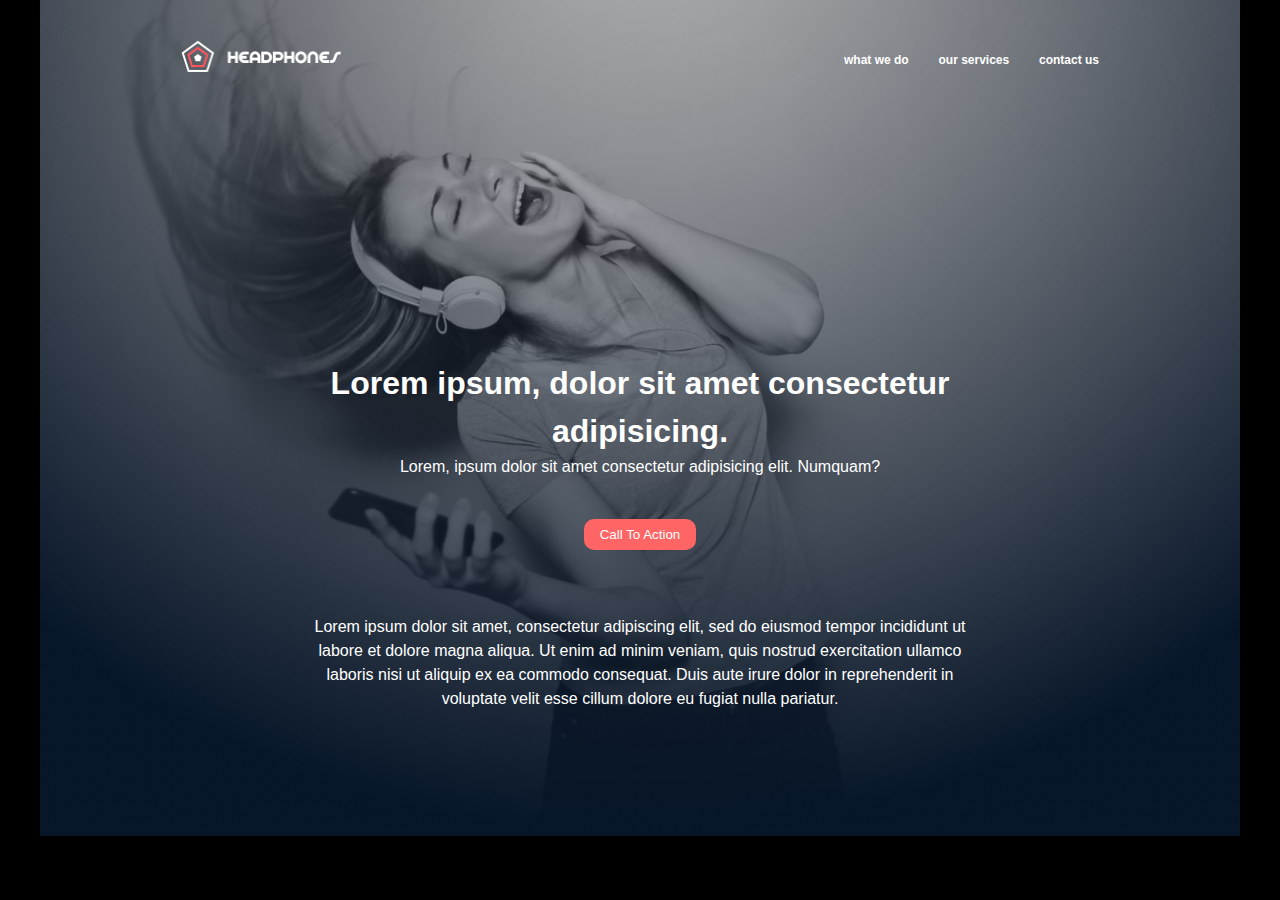
==== headphones/0-index.html @ fb254940 "add header" ====
<!DOCTYPE html>
<html lang="en">
  <head>
    <meta charset="UTF-8" />
    <meta name="viewport" content="width=device-width, initial-scale=1.0" />
    <link rel="stylesheet" href="0-styles.css" />
    <title>Header</title>
  </head>
  <body>
    <header class="container">
      <nav class="flex">
        <div class="nav-left">
          <img width="160" src="images/logo_headphones.png" alt="Logo" />
        </div>
        <div class="nav-right">
          <input type="checkbox" id="menu-toggle" class="menu-toggle" />
          <label for="menu-toggle" class="burger-icon">&#9776;</label>
          <ul>
            <li><a href="#">what we do</a></li>
            <li><a href="#">our services</a></li>
            <li><a href="#">contact us</a></li>
          </ul>
        </div>
      </nav>
      <div class="intro">
        <h1>Lorem ipsum, dolor sit amet consectetur adipisicing.</h1>
        <pc id="header-1st-p">
          Lorem, ipsum dolor sit amet consectetur adipisicing elit. Numquam?
        </pc>
        <button class="callToAction">Call To Action</button>
        <p id="header-2nd-p">
          Lorem ipsum dolor sit amet, consectetur adipiscing elit, sed do
          eiusmod tempor incididunt ut<br />
          labore et dolore magna aliqua. Ut enim ad minim veniam, quis nostrud
          exercitation ullamco<br />
          laboris nisi ut aliquip ex ea commodo consequat. Duis aute irure dolor
          in reprehenderit in<br />
          voluptate velit esse cillum dolore eu fugiat nulla pariatur.
        </p>
      </div>
    </header>
  </body>
</html>
---- headphones/0-styles.css ----
:root {
  /* Fonts */
  --font-primary: "Source Sans Pro", sans-serif;
  --font-secondary: "Spin-Cycle-OT", sans-serif;
  /* Primary Colors */
  --primary-color: rgb(
    255,
    101,
    101
  ); /* Vibrant red for call-to-action and highlights */
  --primary-hover-color: rgba(
    255,
    101,
    101,
    0.9
  ); /* Slightly darker red for hover states */
  --font-color: #ffffff;
}

* {
  margin: 0;
  padding: 0;
  box-sizing: border-box;
}
body {
  font-family: var(--font-primary);
  line-height: 1.5;
  color: var(--font-color);
  background-color: black;
}
h1,
h2,
h3,
h4,
h5,
h6 {
  font-weight: bold;
}
.container {
  max-width: 1200px;
  margin: 0 auto;
  padding: 10px 20px;
}
.flex {
  display: flex;
  align-items: center;
}
.grid {
  display: grid;
  gap: 1rem;
}
a {
  text-decoration: none;
  color: var(--font-color);
}
a:hover {
  color: var(--primary-hover-color);
}
button {
  color: var(--font-color);
  padding: 0.5rem 1rem;
  border: none;
  border-radius: 10px;
  cursor: pointer;
  background-color: var(--primary-color);
}
button:hover {
  background-color: var(--primary-hover-color);
  color: var(--font-color);
}
ul {
  display: flex;
  flex-direction: row;
  list-style: none;
}
img {
  max-width: 100%;
  height: auto;
}
header {
  background-image: url(images/headphones_hero_1.jpg);
  object-fit: cover;
  background-position: center center; /* Ensure background is centered */
  background-size: cover; /* Ensure background covers the area */

  padding-bottom: 115px;
}
nav {
  justify-content: space-between;
  max-width: 80%;
  margin-inline: auto;
  padding: 30px 5px;
  margin-bottom: 250px;
}

.nav-right ul {
  justify-content: space-between;
  width: 255px;
}
.nav-right ul li a {
  font-weight: bold;
  font-size: 12px;
}

.intro {
  text-align: center;
  max-width: 750px;
  margin-inline: auto;
  margin-bottom: 115px;
}
.intro > h1 {
  font-size: 32px;
}
.intro > button {
  display: block;
  margin: auto;
  margin-top: 40px;
  margin-bottom: 65px;
}
.menu-toggle {
  display: none;
}

.burger-icon {
  font-size: 30px;
  cursor: pointer;
  display: none; /* Hide on large screens */
}
/* Media Queries */

@media screen and (max-width: 480px) {
  .nav-right ul {
    display: none; /* Hide the nav items by default on small screens */
    flex-direction: column;
    width: 100%;
    text-align: center;
  }
  .menu-toggle:checked + .burger-icon + ul {
    display: flex; /* Show nav items when checkbox is checked */
    position: absolute;
    top: 100px;
    left: -5px;
    font-size: 3em;
  }

  .burger-icon {
    display: block; /* Show the burger icon on mobile screens */
  }
  header {
    background-position: center center; /* Center the background image on mobile */
  }
  .nav-left {
    order: 2;
  }
  .nav-right {
    order: 1;
  }
}
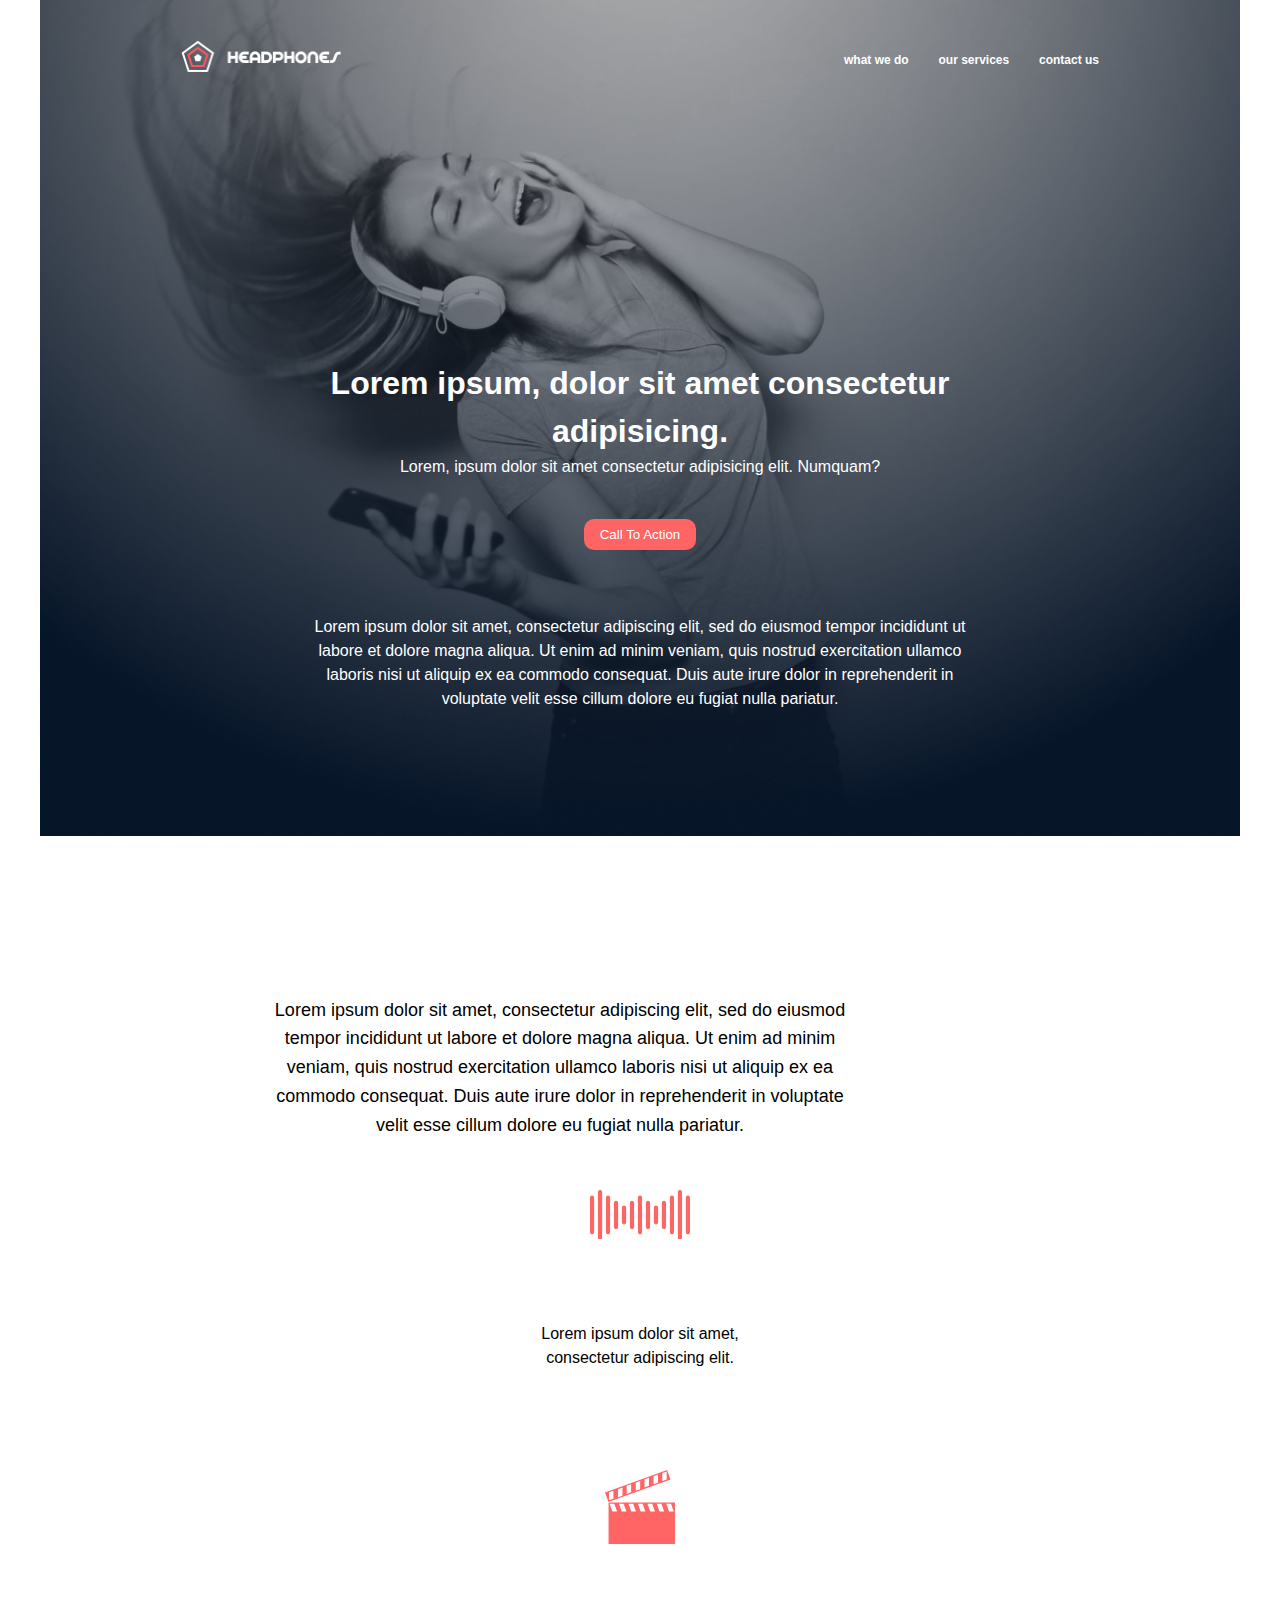
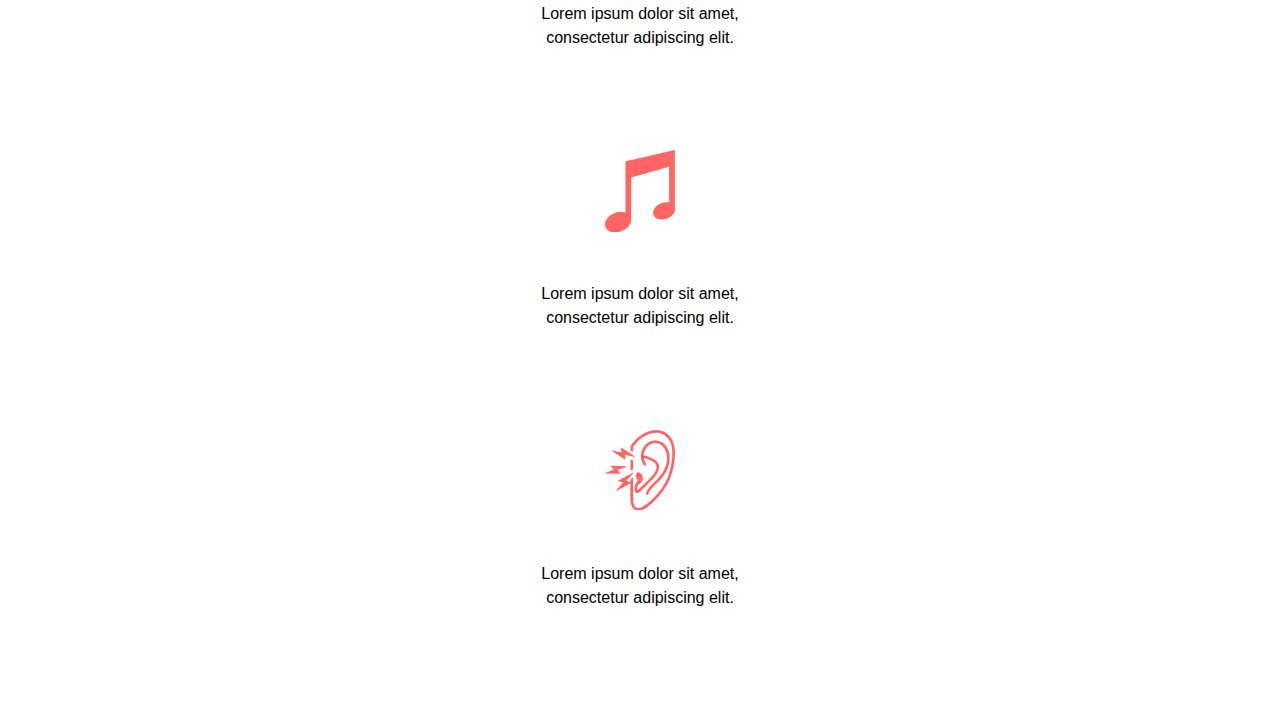
==== commit cf5f2bb0: "editing" ====
--- a/headphones/0-index.html
+++ b/headphones/0-index.html
@@ -39,5 +39,173 @@
         </p>
       </div>
     </header>
+    <main>
+      <div class="options container">
+        <p id="paragraph">
+          Lorem ipsum dolor sit amet, consectetur adipiscing elit, sed do
+          eiusmod tempor incididunt ut labore et dolore magna aliqua. Ut enim ad
+          minim veniam, quis nostrud exercitation ullamco laboris nisi ut
+          aliquip ex ea commodo consequat. Duis aute irure dolor in
+          reprehenderit in voluptate velit esse cillum dolore eu fugiat nulla
+          pariatur.
+        </p>
+
+        <div class="list flex">
+          <div class="option flex">
+            <?xml version="1.0" encoding="utf-8"?><svg
+              version="1.1"
+              id="Layer_1"
+              xmlns="http://www.w3.org/2000/svg"
+              xmlns:xlink="http://www.w3.org/1999/xlink"
+              x="0px"
+              y="0px"
+              viewBox="0 0 122.88 61.34"
+              style="enable-background: new 0 0 122.88 61.34"
+              xml:space="preserve"
+              width="100"
+            >
+              <g>
+                <path
+                  d="M49.05,15.88c0-1.42,1.15-2.57,2.57-2.57s2.57,1.15,2.57,2.57v29.6c0,1.42-1.15,2.57-2.57,2.57s-2.57-1.15-2.57-2.57V15.88 L49.05,15.88L49.05,15.88z M73.83,15.88c0-1.42-1.15-2.57-2.57-2.57c-1.42,0-2.57,1.15-2.57,2.57v29.6c0,1.42,1.15,2.57,2.57,2.57 c1.42,0,2.57-1.15,2.57-2.57V15.88L73.83,15.88L73.83,15.88z M122.88,9.46c0-1.42-1.14-2.56-2.53-2.56c-1.4,0-2.53,1.14-2.53,2.56 v42.43c0,1.42,1.14,2.56,2.53,2.56c1.4,0,2.53-1.14,2.53-2.56V9.46L122.88,9.46L122.88,9.46z M113.11,2.57 c0-1.42-1.15-2.57-2.57-2.57s-2.57,1.15-2.57,2.57v56.2c0,1.42,1.15,2.57,2.57,2.57s2.57-1.15,2.57-2.57V2.57L113.11,2.57 L113.11,2.57z M83.65,21.66c0-1.42-1.15-2.57-2.57-2.57c-1.42,0-2.57,1.15-2.57,2.57v18.02c0,1.42,1.15,2.57,2.57,2.57 c1.42,0,2.57-1.15,2.57-2.57V21.66L83.65,21.66L83.65,21.66z M93.46,15.88c0-1.42-1.15-2.57-2.57-2.57c-1.42,0-2.57,1.15-2.57,2.57 v29.6c0,1.42,1.15,2.57,2.57,2.57c1.42,0,2.57-1.15,2.57-2.57V15.88L93.46,15.88L93.46,15.88z M103.25,9.46 c0-1.42-1.14-2.56-2.53-2.56c-1.4,0-2.53,1.14-2.53,2.56v42.43c0,1.42,1.14,2.56,2.53,2.56c1.4,0,2.53-1.14,2.53-2.56V9.46 L103.25,9.46L103.25,9.46z M0,9.46C0,8.05,1.14,6.9,2.53,6.9c1.4,0,2.53,1.14,2.53,2.56v42.43c0,1.42-1.14,2.56-2.53,2.56 C1.13,54.45,0,53.3,0,51.89V9.46L0,9.46L0,9.46z M9.78,2.57C9.78,1.15,10.93,0,12.35,0c1.42,0,2.57,1.15,2.57,2.57v56.2 c0,1.42-1.15,2.57-2.57,2.57c-1.42,0-2.57-1.15-2.57-2.57V2.57L9.78,2.57L9.78,2.57z M39.23,21.66c0-1.42,1.15-2.57,2.57-2.57 c1.42,0,2.57,1.15,2.57,2.57v18.02c0,1.42-1.15,2.57-2.57,2.57c-1.42,0-2.57-1.15-2.57-2.57V21.66L39.23,21.66L39.23,21.66z M29.42,15.88c0-1.42,1.15-2.57,2.57-2.57c1.42,0,2.57,1.15,2.57,2.57v29.6c0,1.42-1.15,2.57-2.57,2.57 c-1.42,0-2.57-1.15-2.57-2.57V15.88L29.42,15.88L29.42,15.88z M19.63,9.46c0-1.42,1.14-2.56,2.53-2.56c1.4,0,2.53,1.14,2.53,2.56 v42.43c0,1.42-1.14,2.56-2.53,2.56c-1.4,0-2.53-1.14-2.53-2.56V9.46L19.63,9.46L19.63,9.46z M58.9,9.46c0-1.42,1.14-2.56,2.53-2.56 c1.4,0,2.53,1.14,2.53,2.56v42.43c0,1.42-1.14,2.56-2.53,2.56c-1.4,0-2.53-1.14-2.53-2.56V9.46L58.9,9.46L58.9,9.46z"
+                  fill="#ff6565"
+                />
+              </g>
+            </svg>
+            <p>Lorem ipsum dolor sit amet, consectetur adipiscing elit.</p>
+          </div>
+          <div class="option flex">
+            <?xml version="1.0" encoding="utf-8"?><svg
+              version="1.1"
+              id="Layer_1"
+              xmlns="http://www.w3.org/2000/svg"
+              xmlns:xlink="http://www.w3.org/1999/xlink"
+              x="0px"
+              y="0px"
+              viewBox="0 0 115.46 122.88"
+              style="enable-background: new 0 0 115.46 122.88"
+              xml:space="preserve"
+              width="70"
+            >
+              <style type="text/css">
+                .st0 {
+                  fill-rule: evenodd;
+                  clip-rule: evenodd;
+                }
+              </style>
+              <g>
+                <path
+                  class="st0"
+                  d="M108.07,15.56L5.7,52.84L0,37.22L102.37,0L108.07,15.56L108.07,15.56z M115.46,122.88H5.87V53.67h109.59 V122.88L115.46,122.88z M101.79,15.65V2.36l-7.23,2.61v13.34L101.79,15.65L101.79,15.65L101.79,15.65z M87.39,20.93V7.59 l-7.26,2.58v13.45L87.39,20.93L87.39,20.93z M72.49,26.07v-13.2l-7.26,2.61v13.26L72.49,26.07L72.49,26.07L72.49,26.07z M113.43,68.32l-4.56-12.54h-7.73l4.56,12.54H113.43L113.43,68.32z M97.64,68.32l-4.56-12.54h-7.76l4.59,12.54H97.64L97.64,68.32z M57.98,31.69V18.32l-7.25,2.61v13.34L57.98,31.69L57.98,31.69z M82.41,68.32l-4.56-12.54h-7.73l4.56,12.54H82.41L82.41,68.32z M43.08,36.8V23.54l-7.34,2.61v13.34L43.08,36.8L43.08,36.8z M66.62,68.32l-4.56-12.54h-7.75l4.56,12.54H66.62L66.62,68.32z M28.82,42.28V28.9l-7.31,2.7v13.26L28.82,42.28L28.82,42.28L28.82,42.28z M51.06,68.32L46.5,55.78h-7.73l4.56,12.54H51.06 L51.06,68.32z M13.84,47.39V34.13l-7.26,2.58v13.37L13.84,47.39L13.84,47.39z M35.36,68.32l-4.64-12.54l-7.67,0l4.48,12.54H35.36 L35.36,68.32z M19.96,68.32l-4.64-12.54l-7.73,0l4.56,12.54H19.96L19.96,68.32z"
+                  fill="#ff6565"
+                />
+              </g>
+            </svg>
+            <p>Lorem ipsum dolor sit amet, consectetur adipiscing elit.</p>
+          </div>
+          <div class="option flex">
+            <?xml version="1.0" encoding="utf-8"?><svg
+              version="1.1"
+              id="Layer_1"
+              xmlns="http://www.w3.org/2000/svg"
+              xmlns:xlink="http://www.w3.org/1999/xlink"
+              x="0px"
+              y="0px"
+              viewBox="0 0 104.23 122.88"
+              style="enable-background: new 0 0 104.23 122.88"
+              xml:space="preserve"
+              width="70"
+            >
+              <style type="text/css">
+                .st0 {
+                  fill-rule: evenodd;
+                  clip-rule: evenodd;
+                }
+              </style>
+              <g>
+                <path
+                  class="st0"
+                  d="M87.9,78.04c2.74-0.48,5.33-0.4,7.6,0.13V24.82L39.05,41.03v61.95c0.03,0.34,0.05,0.69,0.05,1.03 c0,0,0,0.01,0,0.01c0,8.34-8.75,16.62-19.55,18.49C8.76,124.37,0,119.12,0,110.77c0-8.34,8.76-16.62,19.55-18.48 c4.06-0.7,7.84-0.39,10.97,0.71l0-76.26h0.47L104.04,0v85.92c0.13,0.63,0.2,1.27,0.2,1.91c0,0,0,0,0,0.01 c0,6.97-7.32,13.89-16.33,15.44c-9.02,1.56-16.33-2.83-16.33-9.8C71.57,86.51,78.88,79.59,87.9,78.04L87.9,78.04L87.9,78.04z"
+                  fill="#ff6565"
+                />
+              </g>
+            </svg>
+            <p>Lorem ipsum dolor sit amet, consectetur adipiscing elit.</p>
+          </div>
+          <div class="option flex">
+            <?xml version="1.0" encoding="utf-8"?>
+            <!-- Generator: Adobe Illustrator 24.2.1, SVG Export Plug-In . SVG Version: 6.00 Build 0)  -->
+            <svg
+              version="1.1"
+              id="Layer_1"
+              xmlns="http://www.w3.org/2000/svg"
+              xmlns:xlink="http://www.w3.org/1999/xlink"
+              x="0px"
+              y="0px"
+              viewBox="0 0 106.54 122.88"
+              style="enable-background: new 0 0 106.54 122.88"
+              xml:space="preserve"
+              width="70"
+            >
+              <g>
+                <path
+                  d="M49.55,77c0.05-0.32,0.1-0.65,0.13-1c-2.71-3.48-3.13-6.63-2.38-8.77c0.39-1.11,1.1-1.96,1.98-2.45
+		c0.89-0.49,1.95-0.61,3.02-0.28c1.86,0.58,3.76,2.57,4.83,6.45c0.31,1.11,0.43,2.18,0.4,3.19c-0.04,1.05-0.24,2.05-0.6,2.97
+		c-0.03,0.13-0.07,0.26-0.12,0.38l-0.01,0.03c-0.06,0.13-0.13,0.25-0.21,0.37c-0.59,1.2-1.45,2.28-2.5,3.2
+		c-1.06,0.93-2.31,1.72-3.69,2.33c-0.2,0.39-0.38,0.8-0.54,1.23c-0.18,0.48-0.34,0.98-0.46,1.49c-0.23,0.91-0.36,1.83-0.4,2.74
+		c-0.04,0.89,0.02,1.77,0.17,2.59l0.08,0.34c0.32-0.14,0.72-0.39,1.18-0.75c0.65-0.51,1.42-1.23,2.3-2.14
+		c1.03-1.07,2.15-2.18,3.34-3.33c1.17-1.13,2.41-2.3,3.69-3.5l0.02-0.02c7.78-7.34,16.72-15.78,18.42-23.12
+		c0.73-3.14,0-6.18-2.97-8.95c-2.98-2.77-8.18-5.29-16.37-7.41c0.21,1.27,0.55,2.56,1.03,3.84c0.57,1.52,1.34,3.06,2.3,4.61
+		l0.02,0.03c0.3,0.48,0.38,1.03,0.26,1.54c-0.11,0.5-0.42,0.95-0.88,1.25l-0.03,0.02c-0.48,0.3-1.03,0.37-1.54,0.26
+		c-0.49-0.11-0.94-0.41-1.24-0.86l-0.03-0.05c-1.19-1.9-2.12-3.8-2.81-5.69c-0.68-1.9-1.12-3.78-1.31-5.66
+		c-0.19-1.89-0.13-3.77,0.16-5.64c0.29-1.87,0.82-3.72,1.58-5.55c1.64-3.96,3.88-7.11,6.48-9.46c2.82-2.55,6.05-4.18,9.4-4.91
+		c1.69-0.37,3.41-0.51,5.12-0.43c1.72,0.08,3.42,0.4,5.08,0.93c1.67,0.53,3.28,1.29,4.79,2.27c1.48,0.95,2.87,2.11,4.13,3.47
+		c2.86,3.08,5.07,7.21,6.18,12.31c0.99,4.56,1.11,9.91,0.01,15.99c-0.47,2.62-1.16,5.06-2.04,7.35c-0.88,2.3-1.95,4.47-3.19,6.55
+		c-1.22,2.05-2.6,4.03-4.11,5.97c-1.51,1.94-3.15,3.83-4.88,5.73c-0.69,0.76-1.42,1.53-2.17,2.31c-0.74,0.77-1.5,1.54-2.26,2.32
+		c-0.79,0.8-1.61,1.61-2.37,2.43c-3.26,3.35-10.11,10.4-10.01,13.24c0.02,0.56-0.2,1.08-0.55,1.46c-0.36,0.38-0.86,0.63-1.43,0.64
+		c-0.56,0.02-1.08-0.2-1.46-0.55c-0.38-0.36-0.63-0.86-0.64-1.43c-0.08-2.32,1.83-5.47,4.21-8.5c2.34-2.97,5.15-5.87,6.96-7.73
+		l2.39-2.45c1.45-1.48,2.89-2.95,4.31-4.5c1.67-1.83,3.23-3.63,4.65-5.45c1.42-1.82,2.71-3.66,3.85-5.58
+		c1.13-1.89,2.1-3.86,2.89-5.92c0.8-2.07,1.42-4.26,1.84-6.61c0.98-5.43,0.9-10.17,0.06-14.19c-0.93-4.44-2.8-7.99-5.23-10.6
+		c-1.02-1.1-2.15-2.04-3.34-2.81c-1.22-0.79-2.51-1.4-3.84-1.82c-1.31-0.42-2.66-0.67-4.02-0.73c-1.35-0.07-2.72,0.05-4.07,0.34
+		c-2.7,0.59-5.32,1.92-7.61,4.02c-2.13,1.96-3.98,4.58-5.35,7.9c-0.44,1.07-0.79,2.15-1.05,3.23c-0.22,0.95-0.37,1.9-0.45,2.85
+		c10.03,2.47,16.37,5.63,19.97,9.23c3.73,3.72,4.56,7.91,3.55,12.31c-1.98,8.55-11.41,17.45-19.62,25.19
+		c-1.25,1.18-2.48,2.34-3.65,3.47c-1.16,1.12-2.25,2.2-3.24,3.23c-1.11,1.15-2.14,2.08-3.08,2.77c-0.97,0.71-1.87,1.16-2.68,1.36
+		c-1.27,0.3-2.32,0.15-3.14-0.48c-0.8-0.62-1.34-1.67-1.62-3.19c-0.2-1.11-0.28-2.28-0.23-3.46c0.05-1.2,0.22-2.41,0.51-3.58
+		c0.29-1.17,0.7-2.31,1.22-3.38c0.5-1.03,1.11-2,1.82-2.86c0.16-0.2,0.32-0.38,0.47-0.54c0.13-0.14,0.26-0.28,0.4-0.42
+		C49.42,77.66,49.49,77.33,49.55,77L49.55,77z M13.53,60.49l-4.59-5.26c-0.07-0.09-0.12-0.2-0.12-0.33
+		c0.01-0.26,0.23-0.47,0.49-0.46l23.31,0.77c0.21-0.01,0.4,0.12,0.47,0.33c0.08,0.25-0.05,0.52-0.3,0.6L19.26,60.6l3.87,5.08
+		c0.06,0.08,0.1,0.18,0.1,0.29c0,0.26-0.21,0.47-0.48,0.47L0.5,66.3c-0.2,0.01-0.4-0.11-0.47-0.31c-0.09-0.25,0.04-0.52,0.28-0.61
+		L13.53,60.49L13.53,60.49z M25.42,34.32l-1.37-7.17c-0.01-0.04-0.02-0.08-0.02-0.12c0-0.26,0.21-0.48,0.48-0.48
+		c0.09,0,0.18,0.03,0.26,0.08l20.77,13.53c0.18,0.1,0.28,0.31,0.23,0.52c-0.06,0.26-0.32,0.41-0.57,0.36l-14.72-3.48l0.63,6.81
+		c0.01,0.1-0.01,0.21-0.07,0.31c-0.14,0.22-0.43,0.29-0.66,0.15L10.35,32.15c-0.17-0.1-0.26-0.3-0.22-0.5
+		c0.05-0.26,0.3-0.42,0.56-0.37L25.42,34.32L25.42,34.32z M27.28,79.94l-7.14-2.3c-0.21-0.05-0.37-0.24-0.37-0.46
+		c0-0.19,0.11-0.36,0.28-0.43l22.62-11.77c0.17-0.09,0.39-0.07,0.55,0.08c0.19,0.18,0.2,0.48,0.02,0.67L32.66,77l6.11,2.64v-3.98
+		c0-0.15,0.07-0.28,0.17-0.36l3.12-3.09c0.19-0.18,0.49-0.18,0.67,0c0.09,0.09,0.14,0.21,0.14,0.33l0,37.03
+		c0.65,2.55,1.47,4.54,2.44,6.01c0.95,1.43,2.04,2.36,3.26,2.83c1.25,0.48,2.7,0.5,4.32,0.12c1.67-0.39,3.53-1.2,5.55-2.39
+		c3.69-2.17,7.43-4.99,11.07-8.27c3.81-3.43,7.51-7.34,10.92-11.51c3.47-4.24,6.63-8.72,9.29-13.21c2.61-4.38,4.74-8.76,6.24-12.9
+		c1.57-4.33,3.08-9.5,4.25-15.01c1.02-4.79,1.77-9.82,2.07-14.78c0.26-4.27,0.19-8.48-0.35-12.4c-0.48-3.53-1.34-6.84-2.66-9.74
+		c-0.31-0.68-0.63-1.33-0.98-1.96c-0.35-0.63-0.71-1.23-1.1-1.81c-0.38-0.57-0.78-1.13-1.2-1.65c-0.42-0.53-0.86-1.03-1.31-1.51
+		c-2.31-2.43-4.8-4.19-7.4-5.36c-2.79-1.26-5.71-1.86-8.68-1.92c-3.32-0.06-6.72,0.54-10.08,1.63c-3.7,1.21-7.35,3.01-10.81,5.19
+		c-0.86,0.54-1.7,1.12-2.53,1.73c-0.83,0.62-1.64,1.27-2.43,1.96c-0.79,0.69-1.57,1.42-2.34,2.21c-0.76,0.78-1.51,1.6-2.25,2.47
+		c-1.05,1.24-1.9,2.18-2.58,2.94c-1.21,1.34-1.9,2.12-2.28,2.92c-0.51,1.08-0.5,2.37-0.48,5.4l0,2.05c0,0.26-0.21,0.47-0.47,0.47
+		c-0.08,0-0.16-0.02-0.22-0.06l-3.12-1.53c-0.17-0.08-0.27-0.25-0.27-0.42l0-0.49c-0.02-3.71-0.03-5.34,0.67-6.88
+		c0.54-1.2,1.48-2.27,3.15-4.16c0.7-0.79,1.53-1.74,2.48-2.87c0.79-0.94,1.61-1.83,2.45-2.68c0.83-0.85,1.69-1.65,2.57-2.42
+		c0.88-0.77,1.77-1.49,2.68-2.16c0.91-0.68,1.84-1.32,2.79-1.91c3.77-2.38,7.78-4.35,11.86-5.66c3.74-1.2,7.55-1.86,11.3-1.79
+		c3.52,0.07,6.97,0.77,10.27,2.26c3.06,1.38,5.99,3.44,8.7,6.29c0.54,0.57,1.06,1.17,1.55,1.79c0.49,0.62,0.96,1.27,1.41,1.94
+		c0.45,0.67,0.87,1.37,1.27,2.1c0.4,0.72,0.77,1.47,1.13,2.25c1.47,3.23,2.42,6.87,2.96,10.73c0.59,4.25,0.68,8.77,0.4,13.34
+		c-0.31,5.16-1.1,10.4-2.15,15.37c-1.21,5.71-2.78,11.08-4.41,15.58c-1.58,4.38-3.82,8.97-6.54,13.55
+		c-2.78,4.69-6.07,9.36-9.67,13.76c-3.54,4.33-7.41,8.41-11.4,12c-3.83,3.43-7.78,6.41-11.69,8.71c-2.53,1.49-4.91,2.49-7.14,2.94
+		c-2.26,0.46-4.36,0.36-6.27-0.37c-1.92-0.73-3.59-2.07-4.98-4.06c-1.37-1.96-2.48-4.57-3.3-7.88c-0.02-0.08-0.04-0.17-0.05-0.24
+		c-0.67-8.68-0.02-20.2-0.02-29.2L17.9,92.42c-0.17,0.11-0.4,0.1-0.56-0.04c-0.2-0.17-0.23-0.47-0.06-0.67L27.28,79.94L27.28,79.94z
+		 M38.77,61.14l0-15.36c0-0.26,0.21-0.48,0.48-0.48c0.05,0,0.09,0.01,0.14,0.02l3.1,0.63c0.23,0.04,0.38,0.24,0.38,0.47l0,13.04
+		c0,0.2-0.12,0.37-0.29,0.44l-3.11,1.66c-0.23,0.12-0.52,0.04-0.64-0.2C38.79,61.29,38.77,61.22,38.77,61.14L38.77,61.14z"
+                  fill="#ff6565"
+                />
+              </g>
+            </svg>
+            <p>Lorem ipsum dolor sit amet, consectetur adipiscing elit.</p>
+          </div>
+        </div>
+      </div>
+    </main>
   </body>
 </html>
--- a/headphones/0-styles.css
+++ b/headphones/0-styles.css
@@ -3,11 +3,7 @@
   --font-primary: "Source Sans Pro", sans-serif;
   --font-secondary: "Spin-Cycle-OT", sans-serif;
   /* Primary Colors */
-  --primary-color: rgb(
-    255,
-    101,
-    101
-  ); /* Vibrant red for call-to-action and highlights */
+  --primary-color: #ff6565; /* Vibrant red for call-to-action and highlights */
   --primary-hover-color: rgba(
     255,
     101,
@@ -26,7 +22,7 @@
   font-family: var(--font-primary);
   line-height: 1.5;
   color: var(--font-color);
-  background-color: black;
+  background-color: white;
 }
 h1,
 h2,
@@ -126,6 +122,7 @@
   cursor: pointer;
   display: none; /* Hide on large screens */
 }
+
 /* Media Queries */
 
 @media screen and (max-width: 480px) {
@@ -156,3 +153,61 @@
     order: 1;
   }
 }
+.options {
+  color: black;
+  padding: 110px 200px;
+  text-align: center;
+}
+
+/* .options .paragraph {
+  max-width: 637px;
+  min-width: 300px;
+  margin: auto;
+  padding-top: 80px;
+  margin-bottom: 100px;
+  text-align: center;
+} */
+#paragraph {
+  font-size: clamp(14px, 2vw, 18px);
+  line-height: 1.6;
+  max-width: 600px;
+  min-width: calc(7 * 5ch);
+  margin-inline: auto;
+  margin-block: 50px;
+  text-align: center;
+  word-wrap: break-word; /* Prevents text overflow */
+  transform: ;
+}
+.options .list .option {
+  flex-direction: column;
+  width: 200px;
+  height: 180px;
+  justify-content: space-between;
+  text-align: center;
+}
+.options .list {
+  justify-content: space-between;
+  max-width: 100%;
+  gap: 20px;
+  margin-inline: auto;
+}
+@media screen and (max-width: 480px) {
+  .options {
+    color: black;
+  }
+
+  /* .options .paragraph {
+    margin-inline: auto;
+    padding-top: 80px;
+    margin-bottom: 100px;
+    text-align: center;
+    background-color: #ff6565; */
+}
+
+#paragraph {
+  transform: translateX(-80px);
+}
+.options .list {
+  flex-direction: column;
+  gap: 100px;
+}
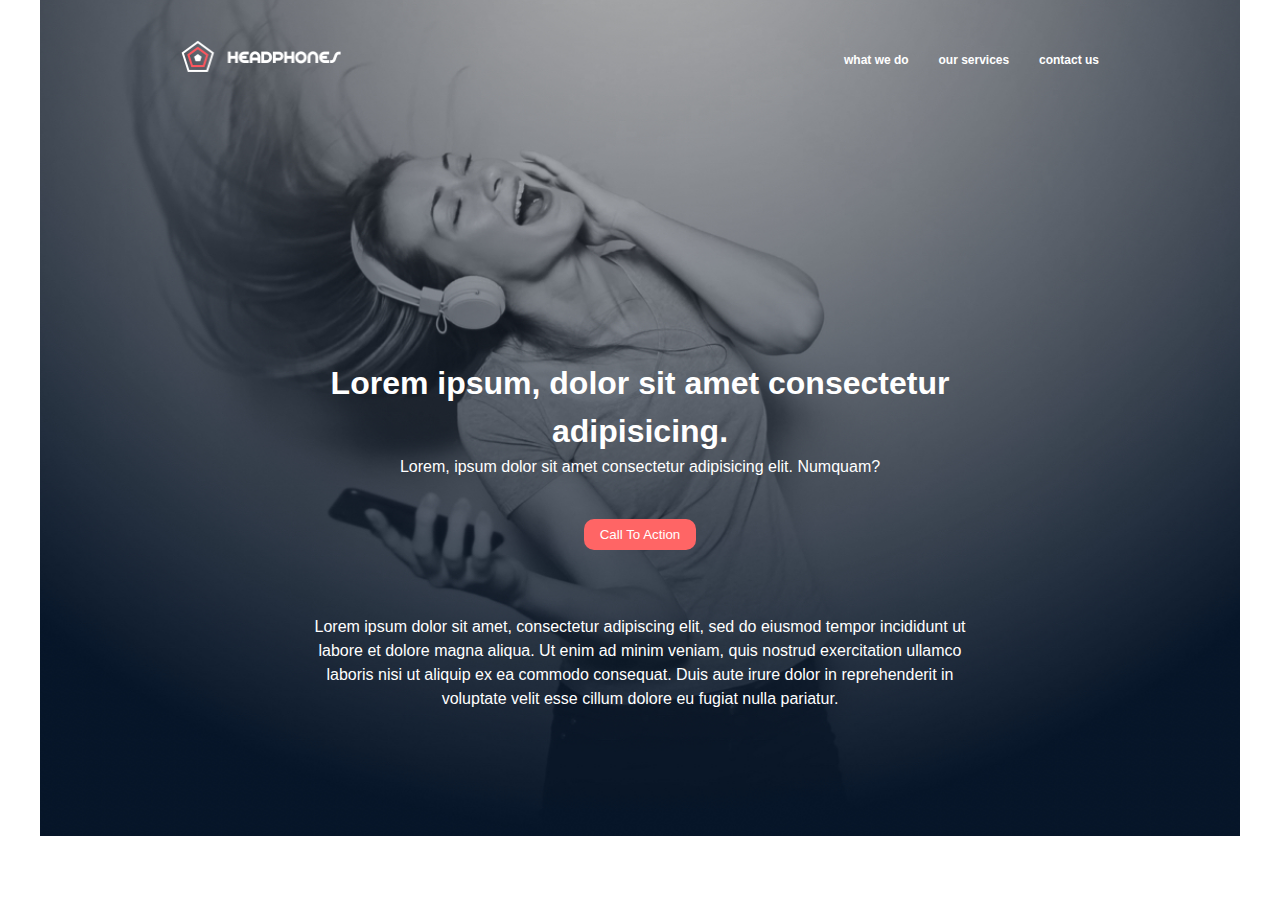
==== commit c852f9c6: "add "what we do" section" ====
--- a/headphones/0-index.html
+++ b/headphones/0-index.html
@@ -39,173 +39,5 @@
         </p>
       </div>
     </header>
-    <main>
-      <div class="options container">
-        <p id="paragraph">
-          Lorem ipsum dolor sit amet, consectetur adipiscing elit, sed do
-          eiusmod tempor incididunt ut labore et dolore magna aliqua. Ut enim ad
-          minim veniam, quis nostrud exercitation ullamco laboris nisi ut
-          aliquip ex ea commodo consequat. Duis aute irure dolor in
-          reprehenderit in voluptate velit esse cillum dolore eu fugiat nulla
-          pariatur.
-        </p>
-
-        <div class="list flex">
-          <div class="option flex">
-            <?xml version="1.0" encoding="utf-8"?><svg
-              version="1.1"
-              id="Layer_1"
-              xmlns="http://www.w3.org/2000/svg"
-              xmlns:xlink="http://www.w3.org/1999/xlink"
-              x="0px"
-              y="0px"
-              viewBox="0 0 122.88 61.34"
-              style="enable-background: new 0 0 122.88 61.34"
-              xml:space="preserve"
-              width="100"
-            >
-              <g>
-                <path
-                  d="M49.05,15.88c0-1.42,1.15-2.57,2.57-2.57s2.57,1.15,2.57,2.57v29.6c0,1.42-1.15,2.57-2.57,2.57s-2.57-1.15-2.57-2.57V15.88 L49.05,15.88L49.05,15.88z M73.83,15.88c0-1.42-1.15-2.57-2.57-2.57c-1.42,0-2.57,1.15-2.57,2.57v29.6c0,1.42,1.15,2.57,2.57,2.57 c1.42,0,2.57-1.15,2.57-2.57V15.88L73.83,15.88L73.83,15.88z M122.88,9.46c0-1.42-1.14-2.56-2.53-2.56c-1.4,0-2.53,1.14-2.53,2.56 v42.43c0,1.42,1.14,2.56,2.53,2.56c1.4,0,2.53-1.14,2.53-2.56V9.46L122.88,9.46L122.88,9.46z M113.11,2.57 c0-1.42-1.15-2.57-2.57-2.57s-2.57,1.15-2.57,2.57v56.2c0,1.42,1.15,2.57,2.57,2.57s2.57-1.15,2.57-2.57V2.57L113.11,2.57 L113.11,2.57z M83.65,21.66c0-1.42-1.15-2.57-2.57-2.57c-1.42,0-2.57,1.15-2.57,2.57v18.02c0,1.42,1.15,2.57,2.57,2.57 c1.42,0,2.57-1.15,2.57-2.57V21.66L83.65,21.66L83.65,21.66z M93.46,15.88c0-1.42-1.15-2.57-2.57-2.57c-1.42,0-2.57,1.15-2.57,2.57 v29.6c0,1.42,1.15,2.57,2.57,2.57c1.42,0,2.57-1.15,2.57-2.57V15.88L93.46,15.88L93.46,15.88z M103.25,9.46 c0-1.42-1.14-2.56-2.53-2.56c-1.4,0-2.53,1.14-2.53,2.56v42.43c0,1.42,1.14,2.56,2.53,2.56c1.4,0,2.53-1.14,2.53-2.56V9.46 L103.25,9.46L103.25,9.46z M0,9.46C0,8.05,1.14,6.9,2.53,6.9c1.4,0,2.53,1.14,2.53,2.56v42.43c0,1.42-1.14,2.56-2.53,2.56 C1.13,54.45,0,53.3,0,51.89V9.46L0,9.46L0,9.46z M9.78,2.57C9.78,1.15,10.93,0,12.35,0c1.42,0,2.57,1.15,2.57,2.57v56.2 c0,1.42-1.15,2.57-2.57,2.57c-1.42,0-2.57-1.15-2.57-2.57V2.57L9.78,2.57L9.78,2.57z M39.23,21.66c0-1.42,1.15-2.57,2.57-2.57 c1.42,0,2.57,1.15,2.57,2.57v18.02c0,1.42-1.15,2.57-2.57,2.57c-1.42,0-2.57-1.15-2.57-2.57V21.66L39.23,21.66L39.23,21.66z M29.42,15.88c0-1.42,1.15-2.57,2.57-2.57c1.42,0,2.57,1.15,2.57,2.57v29.6c0,1.42-1.15,2.57-2.57,2.57 c-1.42,0-2.57-1.15-2.57-2.57V15.88L29.42,15.88L29.42,15.88z M19.63,9.46c0-1.42,1.14-2.56,2.53-2.56c1.4,0,2.53,1.14,2.53,2.56 v42.43c0,1.42-1.14,2.56-2.53,2.56c-1.4,0-2.53-1.14-2.53-2.56V9.46L19.63,9.46L19.63,9.46z M58.9,9.46c0-1.42,1.14-2.56,2.53-2.56 c1.4,0,2.53,1.14,2.53,2.56v42.43c0,1.42-1.14,2.56-2.53,2.56c-1.4,0-2.53-1.14-2.53-2.56V9.46L58.9,9.46L58.9,9.46z"
-                  fill="#ff6565"
-                />
-              </g>
-            </svg>
-            <p>Lorem ipsum dolor sit amet, consectetur adipiscing elit.</p>
-          </div>
-          <div class="option flex">
-            <?xml version="1.0" encoding="utf-8"?><svg
-              version="1.1"
-              id="Layer_1"
-              xmlns="http://www.w3.org/2000/svg"
-              xmlns:xlink="http://www.w3.org/1999/xlink"
-              x="0px"
-              y="0px"
-              viewBox="0 0 115.46 122.88"
-              style="enable-background: new 0 0 115.46 122.88"
-              xml:space="preserve"
-              width="70"
-            >
-              <style type="text/css">
-                .st0 {
-                  fill-rule: evenodd;
-                  clip-rule: evenodd;
-                }
-              </style>
-              <g>
-                <path
-                  class="st0"
-                  d="M108.07,15.56L5.7,52.84L0,37.22L102.37,0L108.07,15.56L108.07,15.56z M115.46,122.88H5.87V53.67h109.59 V122.88L115.46,122.88z M101.79,15.65V2.36l-7.23,2.61v13.34L101.79,15.65L101.79,15.65L101.79,15.65z M87.39,20.93V7.59 l-7.26,2.58v13.45L87.39,20.93L87.39,20.93z M72.49,26.07v-13.2l-7.26,2.61v13.26L72.49,26.07L72.49,26.07L72.49,26.07z M113.43,68.32l-4.56-12.54h-7.73l4.56,12.54H113.43L113.43,68.32z M97.64,68.32l-4.56-12.54h-7.76l4.59,12.54H97.64L97.64,68.32z M57.98,31.69V18.32l-7.25,2.61v13.34L57.98,31.69L57.98,31.69z M82.41,68.32l-4.56-12.54h-7.73l4.56,12.54H82.41L82.41,68.32z M43.08,36.8V23.54l-7.34,2.61v13.34L43.08,36.8L43.08,36.8z M66.62,68.32l-4.56-12.54h-7.75l4.56,12.54H66.62L66.62,68.32z M28.82,42.28V28.9l-7.31,2.7v13.26L28.82,42.28L28.82,42.28L28.82,42.28z M51.06,68.32L46.5,55.78h-7.73l4.56,12.54H51.06 L51.06,68.32z M13.84,47.39V34.13l-7.26,2.58v13.37L13.84,47.39L13.84,47.39z M35.36,68.32l-4.64-12.54l-7.67,0l4.48,12.54H35.36 L35.36,68.32z M19.96,68.32l-4.64-12.54l-7.73,0l4.56,12.54H19.96L19.96,68.32z"
-                  fill="#ff6565"
-                />
-              </g>
-            </svg>
-            <p>Lorem ipsum dolor sit amet, consectetur adipiscing elit.</p>
-          </div>
-          <div class="option flex">
-            <?xml version="1.0" encoding="utf-8"?><svg
-              version="1.1"
-              id="Layer_1"
-              xmlns="http://www.w3.org/2000/svg"
-              xmlns:xlink="http://www.w3.org/1999/xlink"
-              x="0px"
-              y="0px"
-              viewBox="0 0 104.23 122.88"
-              style="enable-background: new 0 0 104.23 122.88"
-              xml:space="preserve"
-              width="70"
-            >
-              <style type="text/css">
-                .st0 {
-                  fill-rule: evenodd;
-                  clip-rule: evenodd;
-                }
-              </style>
-              <g>
-                <path
-                  class="st0"
-                  d="M87.9,78.04c2.74-0.48,5.33-0.4,7.6,0.13V24.82L39.05,41.03v61.95c0.03,0.34,0.05,0.69,0.05,1.03 c0,0,0,0.01,0,0.01c0,8.34-8.75,16.62-19.55,18.49C8.76,124.37,0,119.12,0,110.77c0-8.34,8.76-16.62,19.55-18.48 c4.06-0.7,7.84-0.39,10.97,0.71l0-76.26h0.47L104.04,0v85.92c0.13,0.63,0.2,1.27,0.2,1.91c0,0,0,0,0,0.01 c0,6.97-7.32,13.89-16.33,15.44c-9.02,1.56-16.33-2.83-16.33-9.8C71.57,86.51,78.88,79.59,87.9,78.04L87.9,78.04L87.9,78.04z"
-                  fill="#ff6565"
-                />
-              </g>
-            </svg>
-            <p>Lorem ipsum dolor sit amet, consectetur adipiscing elit.</p>
-          </div>
-          <div class="option flex">
-            <?xml version="1.0" encoding="utf-8"?>
-            <!-- Generator: Adobe Illustrator 24.2.1, SVG Export Plug-In . SVG Version: 6.00 Build 0)  -->
-            <svg
-              version="1.1"
-              id="Layer_1"
-              xmlns="http://www.w3.org/2000/svg"
-              xmlns:xlink="http://www.w3.org/1999/xlink"
-              x="0px"
-              y="0px"
-              viewBox="0 0 106.54 122.88"
-              style="enable-background: new 0 0 106.54 122.88"
-              xml:space="preserve"
-              width="70"
-            >
-              <g>
-                <path
-                  d="M49.55,77c0.05-0.32,0.1-0.65,0.13-1c-2.71-3.48-3.13-6.63-2.38-8.77c0.39-1.11,1.1-1.96,1.98-2.45
-		c0.89-0.49,1.95-0.61,3.02-0.28c1.86,0.58,3.76,2.57,4.83,6.45c0.31,1.11,0.43,2.18,0.4,3.19c-0.04,1.05-0.24,2.05-0.6,2.97
-		c-0.03,0.13-0.07,0.26-0.12,0.38l-0.01,0.03c-0.06,0.13-0.13,0.25-0.21,0.37c-0.59,1.2-1.45,2.28-2.5,3.2
-		c-1.06,0.93-2.31,1.72-3.69,2.33c-0.2,0.39-0.38,0.8-0.54,1.23c-0.18,0.48-0.34,0.98-0.46,1.49c-0.23,0.91-0.36,1.83-0.4,2.74
-		c-0.04,0.89,0.02,1.77,0.17,2.59l0.08,0.34c0.32-0.14,0.72-0.39,1.18-0.75c0.65-0.51,1.42-1.23,2.3-2.14
-		c1.03-1.07,2.15-2.18,3.34-3.33c1.17-1.13,2.41-2.3,3.69-3.5l0.02-0.02c7.78-7.34,16.72-15.78,18.42-23.12
-		c0.73-3.14,0-6.18-2.97-8.95c-2.98-2.77-8.18-5.29-16.37-7.41c0.21,1.27,0.55,2.56,1.03,3.84c0.57,1.52,1.34,3.06,2.3,4.61
-		l0.02,0.03c0.3,0.48,0.38,1.03,0.26,1.54c-0.11,0.5-0.42,0.95-0.88,1.25l-0.03,0.02c-0.48,0.3-1.03,0.37-1.54,0.26
-		c-0.49-0.11-0.94-0.41-1.24-0.86l-0.03-0.05c-1.19-1.9-2.12-3.8-2.81-5.69c-0.68-1.9-1.12-3.78-1.31-5.66
-		c-0.19-1.89-0.13-3.77,0.16-5.64c0.29-1.87,0.82-3.72,1.58-5.55c1.64-3.96,3.88-7.11,6.48-9.46c2.82-2.55,6.05-4.18,9.4-4.91
-		c1.69-0.37,3.41-0.51,5.12-0.43c1.72,0.08,3.42,0.4,5.08,0.93c1.67,0.53,3.28,1.29,4.79,2.27c1.48,0.95,2.87,2.11,4.13,3.47
-		c2.86,3.08,5.07,7.21,6.18,12.31c0.99,4.56,1.11,9.91,0.01,15.99c-0.47,2.62-1.16,5.06-2.04,7.35c-0.88,2.3-1.95,4.47-3.19,6.55
-		c-1.22,2.05-2.6,4.03-4.11,5.97c-1.51,1.94-3.15,3.83-4.88,5.73c-0.69,0.76-1.42,1.53-2.17,2.31c-0.74,0.77-1.5,1.54-2.26,2.32
-		c-0.79,0.8-1.61,1.61-2.37,2.43c-3.26,3.35-10.11,10.4-10.01,13.24c0.02,0.56-0.2,1.08-0.55,1.46c-0.36,0.38-0.86,0.63-1.43,0.64
-		c-0.56,0.02-1.08-0.2-1.46-0.55c-0.38-0.36-0.63-0.86-0.64-1.43c-0.08-2.32,1.83-5.47,4.21-8.5c2.34-2.97,5.15-5.87,6.96-7.73
-		l2.39-2.45c1.45-1.48,2.89-2.95,4.31-4.5c1.67-1.83,3.23-3.63,4.65-5.45c1.42-1.82,2.71-3.66,3.85-5.58
-		c1.13-1.89,2.1-3.86,2.89-5.92c0.8-2.07,1.42-4.26,1.84-6.61c0.98-5.43,0.9-10.17,0.06-14.19c-0.93-4.44-2.8-7.99-5.23-10.6
-		c-1.02-1.1-2.15-2.04-3.34-2.81c-1.22-0.79-2.51-1.4-3.84-1.82c-1.31-0.42-2.66-0.67-4.02-0.73c-1.35-0.07-2.72,0.05-4.07,0.34
-		c-2.7,0.59-5.32,1.92-7.61,4.02c-2.13,1.96-3.98,4.58-5.35,7.9c-0.44,1.07-0.79,2.15-1.05,3.23c-0.22,0.95-0.37,1.9-0.45,2.85
-		c10.03,2.47,16.37,5.63,19.97,9.23c3.73,3.72,4.56,7.91,3.55,12.31c-1.98,8.55-11.41,17.45-19.62,25.19
-		c-1.25,1.18-2.48,2.34-3.65,3.47c-1.16,1.12-2.25,2.2-3.24,3.23c-1.11,1.15-2.14,2.08-3.08,2.77c-0.97,0.71-1.87,1.16-2.68,1.36
-		c-1.27,0.3-2.32,0.15-3.14-0.48c-0.8-0.62-1.34-1.67-1.62-3.19c-0.2-1.11-0.28-2.28-0.23-3.46c0.05-1.2,0.22-2.41,0.51-3.58
-		c0.29-1.17,0.7-2.31,1.22-3.38c0.5-1.03,1.11-2,1.82-2.86c0.16-0.2,0.32-0.38,0.47-0.54c0.13-0.14,0.26-0.28,0.4-0.42
-		C49.42,77.66,49.49,77.33,49.55,77L49.55,77z M13.53,60.49l-4.59-5.26c-0.07-0.09-0.12-0.2-0.12-0.33
-		c0.01-0.26,0.23-0.47,0.49-0.46l23.31,0.77c0.21-0.01,0.4,0.12,0.47,0.33c0.08,0.25-0.05,0.52-0.3,0.6L19.26,60.6l3.87,5.08
-		c0.06,0.08,0.1,0.18,0.1,0.29c0,0.26-0.21,0.47-0.48,0.47L0.5,66.3c-0.2,0.01-0.4-0.11-0.47-0.31c-0.09-0.25,0.04-0.52,0.28-0.61
-		L13.53,60.49L13.53,60.49z M25.42,34.32l-1.37-7.17c-0.01-0.04-0.02-0.08-0.02-0.12c0-0.26,0.21-0.48,0.48-0.48
-		c0.09,0,0.18,0.03,0.26,0.08l20.77,13.53c0.18,0.1,0.28,0.31,0.23,0.52c-0.06,0.26-0.32,0.41-0.57,0.36l-14.72-3.48l0.63,6.81
-		c0.01,0.1-0.01,0.21-0.07,0.31c-0.14,0.22-0.43,0.29-0.66,0.15L10.35,32.15c-0.17-0.1-0.26-0.3-0.22-0.5
-		c0.05-0.26,0.3-0.42,0.56-0.37L25.42,34.32L25.42,34.32z M27.28,79.94l-7.14-2.3c-0.21-0.05-0.37-0.24-0.37-0.46
-		c0-0.19,0.11-0.36,0.28-0.43l22.62-11.77c0.17-0.09,0.39-0.07,0.55,0.08c0.19,0.18,0.2,0.48,0.02,0.67L32.66,77l6.11,2.64v-3.98
-		c0-0.15,0.07-0.28,0.17-0.36l3.12-3.09c0.19-0.18,0.49-0.18,0.67,0c0.09,0.09,0.14,0.21,0.14,0.33l0,37.03
-		c0.65,2.55,1.47,4.54,2.44,6.01c0.95,1.43,2.04,2.36,3.26,2.83c1.25,0.48,2.7,0.5,4.32,0.12c1.67-0.39,3.53-1.2,5.55-2.39
-		c3.69-2.17,7.43-4.99,11.07-8.27c3.81-3.43,7.51-7.34,10.92-11.51c3.47-4.24,6.63-8.72,9.29-13.21c2.61-4.38,4.74-8.76,6.24-12.9
-		c1.57-4.33,3.08-9.5,4.25-15.01c1.02-4.79,1.77-9.82,2.07-14.78c0.26-4.27,0.19-8.48-0.35-12.4c-0.48-3.53-1.34-6.84-2.66-9.74
-		c-0.31-0.68-0.63-1.33-0.98-1.96c-0.35-0.63-0.71-1.23-1.1-1.81c-0.38-0.57-0.78-1.13-1.2-1.65c-0.42-0.53-0.86-1.03-1.31-1.51
-		c-2.31-2.43-4.8-4.19-7.4-5.36c-2.79-1.26-5.71-1.86-8.68-1.92c-3.32-0.06-6.72,0.54-10.08,1.63c-3.7,1.21-7.35,3.01-10.81,5.19
-		c-0.86,0.54-1.7,1.12-2.53,1.73c-0.83,0.62-1.64,1.27-2.43,1.96c-0.79,0.69-1.57,1.42-2.34,2.21c-0.76,0.78-1.51,1.6-2.25,2.47
-		c-1.05,1.24-1.9,2.18-2.58,2.94c-1.21,1.34-1.9,2.12-2.28,2.92c-0.51,1.08-0.5,2.37-0.48,5.4l0,2.05c0,0.26-0.21,0.47-0.47,0.47
-		c-0.08,0-0.16-0.02-0.22-0.06l-3.12-1.53c-0.17-0.08-0.27-0.25-0.27-0.42l0-0.49c-0.02-3.71-0.03-5.34,0.67-6.88
-		c0.54-1.2,1.48-2.27,3.15-4.16c0.7-0.79,1.53-1.74,2.48-2.87c0.79-0.94,1.61-1.83,2.45-2.68c0.83-0.85,1.69-1.65,2.57-2.42
-		c0.88-0.77,1.77-1.49,2.68-2.16c0.91-0.68,1.84-1.32,2.79-1.91c3.77-2.38,7.78-4.35,11.86-5.66c3.74-1.2,7.55-1.86,11.3-1.79
-		c3.52,0.07,6.97,0.77,10.27,2.26c3.06,1.38,5.99,3.44,8.7,6.29c0.54,0.57,1.06,1.17,1.55,1.79c0.49,0.62,0.96,1.27,1.41,1.94
-		c0.45,0.67,0.87,1.37,1.27,2.1c0.4,0.72,0.77,1.47,1.13,2.25c1.47,3.23,2.42,6.87,2.96,10.73c0.59,4.25,0.68,8.77,0.4,13.34
-		c-0.31,5.16-1.1,10.4-2.15,15.37c-1.21,5.71-2.78,11.08-4.41,15.58c-1.58,4.38-3.82,8.97-6.54,13.55
-		c-2.78,4.69-6.07,9.36-9.67,13.76c-3.54,4.33-7.41,8.41-11.4,12c-3.83,3.43-7.78,6.41-11.69,8.71c-2.53,1.49-4.91,2.49-7.14,2.94
-		c-2.26,0.46-4.36,0.36-6.27-0.37c-1.92-0.73-3.59-2.07-4.98-4.06c-1.37-1.96-2.48-4.57-3.3-7.88c-0.02-0.08-0.04-0.17-0.05-0.24
-		c-0.67-8.68-0.02-20.2-0.02-29.2L17.9,92.42c-0.17,0.11-0.4,0.1-0.56-0.04c-0.2-0.17-0.23-0.47-0.06-0.67L27.28,79.94L27.28,79.94z
-		 M38.77,61.14l0-15.36c0-0.26,0.21-0.48,0.48-0.48c0.05,0,0.09,0.01,0.14,0.02l3.1,0.63c0.23,0.04,0.38,0.24,0.38,0.47l0,13.04
-		c0,0.2-0.12,0.37-0.29,0.44l-3.11,1.66c-0.23,0.12-0.52,0.04-0.64-0.2C38.79,61.29,38.77,61.22,38.77,61.14L38.77,61.14z"
-                  fill="#ff6565"
-                />
-              </g>
-            </svg>
-            <p>Lorem ipsum dolor sit amet, consectetur adipiscing elit.</p>
-          </div>
-        </div>
-      </div>
-    </main>
   </body>
 </html>
